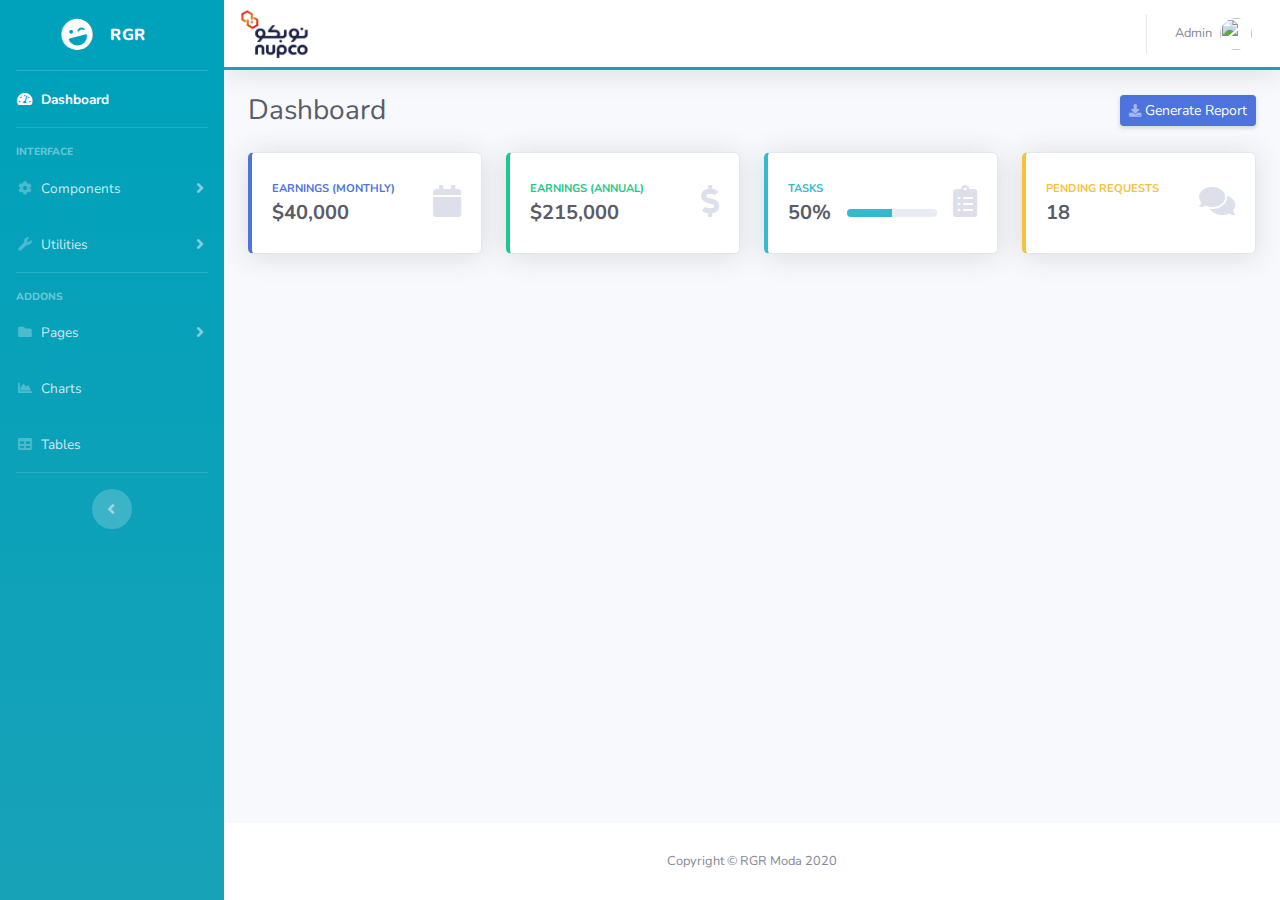
==== index.html @ c27cf65d "first commit" ====
<!DOCTYPE html>
<html lang="en">

<head>

  <meta charset="utf-8">
  <meta name="theme-color" content="#17a2b8">
  <meta http-equiv="X-UA-Compatible" content="IE=edge">
  <meta name="viewport" content="width=device-width, initial-scale=1.0, maximum-scale=1.0 shrink-to-fit=no, user-scalable=0">
  <link rel="icon" type="image/png" href="assets/img/logo.png" sizes="194x194">
  <meta name="description" content="">
  <meta name="author" content="">

  <title>RGR Admin - Dashboard</title>

  <!-- Custom fonts for this template-->
  <link href="assets/vendor/fontawesome-free/css/all.min.css" rel="stylesheet" type="text/css">
  <link href="https://fonts.googleapis.com/css?family=Nunito:200,200i,300,300i,400,400i,600,600i,700,700i,800,800i,900,900i" rel="stylesheet">

  <!-- Custom styles for this template-->
  <link href="assets/css/style2.min.css" rel="stylesheet">

</head>

<body id="page-top">

  <!-- Page Wrapper -->
  <div id="wrapper">

    <!-- Sidebar -->
    <ul class="navbar-nav bg-gradient-primary sidebar sidebar-dark accordion" id="accordionSidebar">

      <!-- Sidebar - Brand -->
      <a class="sidebar-brand d-flex align-items-center justify-content-center" href="index.html">
        <div class="sidebar-brand-icon rotate-n-15">
          <i class="fas fa-laugh-wink"></i>
        </div>
        <div class="sidebar-brand-text mx-3">RGR <sup></sup></div>
      </a>

      <!-- Divider -->
      <hr class="sidebar-divider my-0">

      <!-- Nav Item - Dashboard -->
      <li class="nav-item active">
        <a class="nav-link" href="index.html">
          <i class="fas fa-fw fa-tachometer-alt"></i>
          <span>Dashboard</span></a>
      </li>

      <!-- Divider -->
      <hr class="sidebar-divider">

      <!-- Heading -->
      <div class="sidebar-heading">
        Interface
      </div>

      <!-- Nav Item - Pages Collapse Menu -->
      <li class="nav-item">
        <a class="nav-link collapsed" href="#" data-toggle="collapse" data-target="#collapseTwo" aria-expanded="true" aria-controls="collapseTwo">
          <i class="fas fa-fw fa-cog"></i>
          <span>Components</span>
        </a>
        <div id="collapseTwo" class="collapse" aria-labelledby="headingTwo" data-parent="#accordionSidebar">
          <div class="bg-white py-2 collapse-inner rounded">
            <h6 class="collapse-header">Custom Components:</h6>
            <a class="collapse-item" href="blank.html">Buttons</a>
            <a class="collapse-item" href="blank.html">Cards</a>
          </div>
        </div>
      </li>

      <!-- Nav Item - Utilities Collapse Menu -->
      <li class="nav-item">
        <a class="nav-link collapsed" href="#" data-toggle="collapse" data-target="#collapseUtilities" aria-expanded="true" aria-controls="collapseUtilities">
          <i class="fas fa-fw fa-wrench"></i>
          <span>Utilities</span>
        </a>
        <div id="collapseUtilities" class="collapse" aria-labelledby="headingUtilities" data-parent="#accordionSidebar">
          <div class="bg-white py-2 collapse-inner rounded">
            <h6 class="collapse-header">Custom Utilities:</h6>
            <a class="collapse-item" href="blank.html">Colors</a>
            <a class="collapse-item" href="blank.html">Borders</a>
            <a class="collapse-item" href="blank.html">Animations</a>
            <a class="collapse-item" href="blank.html">Other</a>
          </div>
        </div>
      </li>

      <!-- Divider -->
      <hr class="sidebar-divider">

      <!-- Heading -->
      <div class="sidebar-heading">
        Addons
      </div>

      <!-- Nav Item - Pages Collapse Menu -->
      <li class="nav-item">
        <a class="nav-link collapsed" href="#" data-toggle="collapse" data-target="#collapsePages" aria-expanded="true" aria-controls="collapsePages">
          <i class="fas fa-fw fa-folder"></i>
          <span>Pages</span>
        </a>
        <div id="collapsePages" class="collapse" aria-labelledby="headingPages" data-parent="#accordionSidebar">
          <div class="bg-white py-2 collapse-inner rounded">
            <h6 class="collapse-header">Login Screens:</h6>
            <a class="collapse-item" href="login.html">Login</a>
            <a class="collapse-item" href="blank.html">Register</a>
            <a class="collapse-item" href="blank.html">Forgot Password</a>
            <div class="collapse-divider"></div>
            <h6 class="collapse-header">Other Pages:</h6>
            <a class="collapse-item" href="404.html">404 Page</a>
            <a class="collapse-item" href="blank.html">Blank Page</a>
          </div>
        </div>
      </li>

      <!-- Nav Item - Charts -->
      <li class="nav-item">
        <a class="nav-link" href="blank.html">
          <i class="fas fa-fw fa-chart-area"></i>
          <span>Charts</span></a>
      </li>

      <!-- Nav Item - Tables -->
      <li class="nav-item">
        <a class="nav-link" href="tables.html">
          <i class="fas fa-fw fa-table"></i>
          <span>Tables</span></a>
      </li>

      <!-- Divider -->
      <hr class="sidebar-divider d-none d-md-block">

      <!-- Sidebar Toggler (Sidebar) -->
      <div class="text-center d-none d-md-inline">
        <button class="rounded-circle border-0" id="sidebarToggle"></button>
      </div>

    </ul>
    <!-- End of Sidebar -->

    <!-- Content Wrapper -->
    <div id="content-wrapper" class="d-flex flex-column">

      <!-- Main Content -->
      <div id="content">

        <!-- Topbar -->
        <nav class="navbar navbar-expand navbar-light bg-white topbar mb-4 static-top shadow br-darkskyblue">

          <!-- Sidebar Toggle (Topbar) -->
          <button id="sidebarToggleTop" class="btn btn-link d-md-none rounded-circle mr-3">
            <i class="fa fa-bars"></i>
          </button>
          <a href="" class="navbar-brand"> 
            <img src="assets/img/logo.png" style="height: 50px; width: auto">
          </a>

          <!-- Topbar Navbar -->
          <ul class="navbar-nav ml-auto">  
            

            <div class="topbar-divider d-none d-sm-block"></div>

            <!-- Nav Item - User Information -->
            <li class="nav-item dropdown no-arrow">
              <a class="nav-link dropdown-toggle" href="#" id="userDropdown" role="button" data-toggle="dropdown" aria-haspopup="true" aria-expanded="false">
                <span class="mr-2 d-none d-lg-inline text-gray-600 small">Admin</span>
                <img class="img-profile rounded-circle" src="https://source.unsplash.com/WLUHO9A_xik/60x60">
              </a>
              <!-- Dropdown - User Information -->
              <div class="dropdown-menu dropdown-menu-right shadow animated--grow-in" aria-labelledby="userDropdown">
                <div class="dropdown-divider"></div>
                <a class="dropdown-item" href="#" data-toggle="modal" data-target="#logoutModal">
                  <i class="fas fa-sign-out-alt fa-sm fa-fw mr-2 text-gray-400"></i>
                  Logout
                </a>
              </div>
            </li>

          </ul>

        </nav>
        <!-- End of Topbar -->

        <!-- Begin Page Content -->
        <div class="container-fluid">

          <!-- Page Heading -->
          <div class="d-sm-flex align-items-center justify-content-between mb-4">
            <h1 class="h3 mb-0 text-gray-800">Dashboard</h1>
            <a href="#" class="d-none d-sm-inline-block btn btn-sm btn-primary shadow-sm"><i class="fas fa-download fa-sm text-white-50"></i> Generate Report</a>
          </div>

          <!-- Content Row -->
          <div class="row">

            <!-- Earnings (Monthly) Card Example -->
            <div class="col-xl-3 col-md-6 mb-4">
              <div class="card border-left-primary shadow h-100 py-2">
                <div class="card-body">
                  <div class="row no-gutters align-items-center">
                    <div class="col mr-2">
                      <div class="text-xs font-weight-bold text-primary text-uppercase mb-1">Earnings (Monthly)</div>
                      <div class="h5 mb-0 font-weight-bold text-gray-800">$40,000</div>
                    </div>
                    <div class="col-auto">
                      <i class="fas fa-calendar fa-2x text-gray-300"></i>
                    </div>
                  </div>
                </div>
              </div>
            </div>

            <!-- Earnings (Monthly) Card Example -->
            <div class="col-xl-3 col-md-6 mb-4">
              <div class="card border-left-success shadow h-100 py-2">
                <div class="card-body">
                  <div class="row no-gutters align-items-center">
                    <div class="col mr-2">
                      <div class="text-xs font-weight-bold text-success text-uppercase mb-1">Earnings (Annual)</div>
                      <div class="h5 mb-0 font-weight-bold text-gray-800">$215,000</div>
                    </div>
                    <div class="col-auto">
                      <i class="fas fa-dollar-sign fa-2x text-gray-300"></i>
                    </div>
                  </div>
                </div>
              </div>
            </div>

            <!-- Earnings (Monthly) Card Example -->
            <div class="col-xl-3 col-md-6 mb-4">
              <div class="card border-left-info shadow h-100 py-2">
                <div class="card-body">
                  <div class="row no-gutters align-items-center">
                    <div class="col mr-2">
                      <div class="text-xs font-weight-bold text-info text-uppercase mb-1">Tasks</div>
                      <div class="row no-gutters align-items-center">
                        <div class="col-auto">
                          <div class="h5 mb-0 mr-3 font-weight-bold text-gray-800">50%</div>
                        </div>
                        <div class="col">
                          <div class="progress progress-sm mr-2">
                            <div class="progress-bar bg-info" role="progressbar" style="width: 50%" aria-valuenow="50" aria-valuemin="0" aria-valuemax="100"></div>
                          </div>
                        </div>
                      </div>
                    </div>
                    <div class="col-auto">
                      <i class="fas fa-clipboard-list fa-2x text-gray-300"></i>
                    </div>
                  </div>
                </div>
              </div>
            </div>

            <!-- Pending Requests Card Example -->
            <div class="col-xl-3 col-md-6 mb-4">
              <div class="card border-left-warning shadow h-100 py-2">
                <div class="card-body">
                  <div class="row no-gutters align-items-center">
                    <div class="col mr-2">
                      <div class="text-xs font-weight-bold text-warning text-uppercase mb-1">Pending Requests</div>
                      <div class="h5 mb-0 font-weight-bold text-gray-800">18</div>
                    </div>
                    <div class="col-auto">
                      <i class="fas fa-comments fa-2x text-gray-300"></i>
                    </div>
                  </div>
                </div>
              </div>
            </div>
          </div>

        </div>
        <!-- /.container-fluid -->

      </div>
      <!-- End of Main Content -->

      <!-- Footer -->
      <footer class="sticky-footer bg-white">
        <div class="container my-auto">
          <div class="copyright text-center my-auto">
            <span>Copyright &copy; RGR Moda 2020</span>
          </div>
        </div>
      </footer>
      <!-- End of Footer -->

    </div>
    <!-- End of Content Wrapper -->

  </div>
  <!-- End of Page Wrapper -->

  <!-- Scroll to Top Button-->
  <a class="scroll-to-top rounded" href="#page-top">
    <i class="fas fa-angle-up"></i>
  </a>

  <!-- Logout Modal-->
  <div class="modal fade" id="logoutModal" tabindex="-1" role="dialog" aria-labelledby="exampleModalLabel" aria-hidden="true">
    <div class="modal-dialog" role="document">
      <div class="modal-content">
        <div class="modal-header">
          <h5 class="modal-title" id="exampleModalLabel">Ready to Leave?</h5>
          <button class="close" type="button" data-dismiss="modal" aria-label="Close">
            <span aria-hidden="true">×</span>
          </button>
        </div>
        <div class="modal-body">Select "Logout" below if you are ready to end your current session.</div>
        <div class="modal-footer">
          <button class="btn btn-secondary" type="button" data-dismiss="modal">Cancel</button>
          <a class="btn btn-primary" href="login.html">Logout</a>
        </div>
      </div>
    </div>
  </div>

  <!-- Bootstrap core JavaScript-->
  <script src="assets/vendor/jquery/jquery.min.js"></script>
  <script src="assets/vendor/bootstrap/js/bootstrap.bundle.min.js"></script>

  <!-- Core plugin JavaScript-->
  <script src="assets/vendor/jquery-easing/jquery.easing.min.js"></script>

  <!-- Custom scripts for all pages-->
  <script src="assets/js/script2.min.js"></script>

  <!-- Page level plugins -->
  <script src="assets/vendor/chart.js/Chart.min.js"></script>

  <!-- Page level custom scripts -->
  <script src="assets/js/demo/chart-area-demo.js"></script>
  <script src="assets/js/demo/chart-pie-demo.js"></script>

</body>

</html>
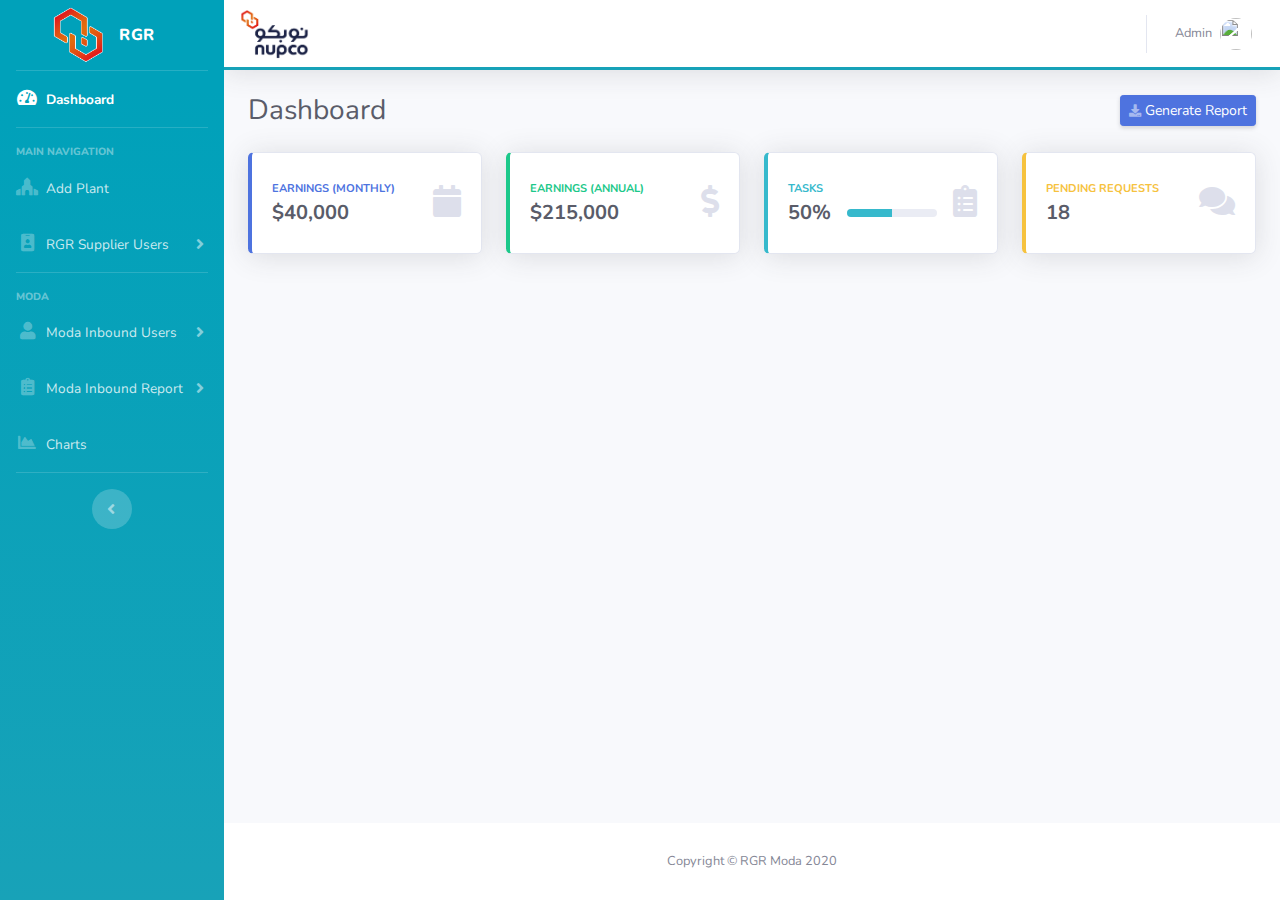
==== commit 3e2f61f5: "ui changes" ====
--- a/index.html
+++ b/index.html
@@ -32,8 +32,8 @@
 
       <!-- Sidebar - Brand -->
       <a class="sidebar-brand d-flex align-items-center justify-content-center" href="index.html">
-        <div class="sidebar-brand-icon rotate-n-15">
-          <i class="fas fa-laugh-wink"></i>
+        <div class="sidebar-brand-icon rotate-n-15" style="transform: rotate(0deg);">
+          <img src="assets/img/ico3.png" style="height: auto;width: 50px;">
         </div>
         <div class="sidebar-brand-text mx-3">RGR <sup></sup></div>
       </a>
@@ -44,7 +44,7 @@
       <!-- Nav Item - Dashboard -->
       <li class="nav-item active">
         <a class="nav-link" href="index.html">
-          <i class="fas fa-fw fa-tachometer-alt"></i>
+          <i class="fas fa-fw fa-tachometer-alt" style="font-size: 1.10rem;"></i>
           <span>Dashboard</span></a>
       </li>
 
@@ -53,11 +53,18 @@
 
       <!-- Heading -->
       <div class="sidebar-heading">
-        Interface
-      </div>
+        Main Navigation
+      </div>
+
+      <!-- Nav Item - add plant -->
+      <li class="nav-item">
+        <a class="nav-link" href="blank.html">
+          <i class="fas fa-fw fa-place-of-worship" style="font-size: 1.10rem;"></i>
+          <span>Add Plant</span></a>
+      </li>
 
       <!-- Nav Item - Pages Collapse Menu -->
-      <li class="nav-item">
+      <!-- <li class="nav-item">
         <a class="nav-link collapsed" href="#" data-toggle="collapse" data-target="#collapseTwo" aria-expanded="true" aria-controls="collapseTwo">
           <i class="fas fa-fw fa-cog"></i>
           <span>Components</span>
@@ -69,21 +76,19 @@
             <a class="collapse-item" href="blank.html">Cards</a>
           </div>
         </div>
-      </li>
-
-      <!-- Nav Item - Utilities Collapse Menu -->
-      <li class="nav-item">
-        <a class="nav-link collapsed" href="#" data-toggle="collapse" data-target="#collapseUtilities" aria-expanded="true" aria-controls="collapseUtilities">
-          <i class="fas fa-fw fa-wrench"></i>
-          <span>Utilities</span>
+      </li> -->
+
+      <!-- Nav Item - RGR Supplier Users -->
+      <li class="nav-item">
+        <a class="nav-link collapsed" href="#" data-toggle="collapse" data-target="#collapsergruser" aria-expanded="true" aria-controls="collapsergruser">
+          <i class="fas fa-fw fa-id-badge" style="font-size: 1.10rem;"></i>
+          <span>RGR Supplier Users</span>
         </a>
-        <div id="collapseUtilities" class="collapse" aria-labelledby="headingUtilities" data-parent="#accordionSidebar">
+        <div id="collapsergruser" class="collapse" aria-labelledby="headingrgruser" data-parent="#accordionSidebar">
           <div class="bg-white py-2 collapse-inner rounded">
-            <h6 class="collapse-header">Custom Utilities:</h6>
-            <a class="collapse-item" href="blank.html">Colors</a>
-            <a class="collapse-item" href="blank.html">Borders</a>
-            <a class="collapse-item" href="blank.html">Animations</a>
-            <a class="collapse-item" href="blank.html">Other</a>
+            <h6 class="collapse-header">Options:</h6>
+            <a class="collapse-item" href="add_user.html"><i class="fas fa-fw fa-user-plus"></i> Add User</a>
+            <a class="collapse-item" href="user_list.html"><i class="fas fa-fw fa-bars"></i> User List</a>
           </div>
         </div>
       </li>
@@ -93,42 +98,54 @@
 
       <!-- Heading -->
       <div class="sidebar-heading">
-        Addons
-      </div>
-
-      <!-- Nav Item - Pages Collapse Menu -->
-      <li class="nav-item">
-        <a class="nav-link collapsed" href="#" data-toggle="collapse" data-target="#collapsePages" aria-expanded="true" aria-controls="collapsePages">
-          <i class="fas fa-fw fa-folder"></i>
-          <span>Pages</span>
+        Moda
+      </div>
+
+      <!-- Nav Item - Moda Inbound Users-->
+      <li class="nav-item">
+        <a class="nav-link collapsed" href="#" data-toggle="collapse" data-target="#collapseInboundUser" aria-expanded="true" aria-controls="collapseInboundUser">
+          <i class="fas fa-fw fa-user" style="font-size: 1.10rem;"></i>
+          <span>Moda Inbound Users</span>
         </a>
-        <div id="collapsePages" class="collapse" aria-labelledby="headingPages" data-parent="#accordionSidebar">
+        <div id="collapseInboundUser" class="collapse" aria-labelledby="headingInboundUser" data-parent="#accordionSidebar">
           <div class="bg-white py-2 collapse-inner rounded">
-            <h6 class="collapse-header">Login Screens:</h6>
-            <a class="collapse-item" href="login.html">Login</a>
-            <a class="collapse-item" href="blank.html">Register</a>
-            <a class="collapse-item" href="blank.html">Forgot Password</a>
-            <div class="collapse-divider"></div>
-            <h6 class="collapse-header">Other Pages:</h6>
-            <a class="collapse-item" href="404.html">404 Page</a>
-            <a class="collapse-item" href="blank.html">Blank Page</a>
-          </div>
-        </div>
-      </li>
+            <h6 class="collapse-header">Options:</h6>
+            <a class="collapse-item" href="moda_add_user.html"><i class="fas fa-fw fa-user-plus"></i> Add User</a>
+            <a class="collapse-item" href="moda_user_list.html"><i class="fas fa-fw fa-bars"></i> User List</a>
+          </div>
+        </div>
+      </li>
+
+      <!-- Nav Item - Moda Inbound Report-->
+      <li class="nav-item">
+        <a class="nav-link collapsed" href="#" data-toggle="collapse" data-target="#collapseInboundReport" aria-expanded="true" aria-controls="collapseInboundReport">
+          <i class="fas fa-fw fa-clipboard-list" style="font-size: 1.10rem;"></i>
+          <span>Moda Inbound Report</span>
+        </a>
+        <div id="collapseInboundReport" class="collapse" aria-labelledby="headingInboundReport" data-parent="#accordionSidebar">
+          <div class="bg-white py-2 collapse-inner rounded">
+            <h6 class="collapse-header">Options:</h6>
+            <a class="collapse-item" href="moda_add_user.html"><i class="fas fa-fw fa-user-plus"></i> Add User</a>
+            <a class="collapse-item" href="moda_user_list.html"><i class="fas fa-fw fa-bars"></i> User List</a>
+          </div>
+        </div>
+      </li>
+
+  
 
       <!-- Nav Item - Charts -->
       <li class="nav-item">
         <a class="nav-link" href="blank.html">
-          <i class="fas fa-fw fa-chart-area"></i>
+          <i class="fas fa-fw fa-chart-area" style="font-size: 1.10rem;"></i>
           <span>Charts</span></a>
       </li>
 
       <!-- Nav Item - Tables -->
-      <li class="nav-item">
+      <!-- <li class="nav-item">
         <a class="nav-link" href="tables.html">
           <i class="fas fa-fw fa-table"></i>
           <span>Tables</span></a>
-      </li>
+      </li> -->
 
       <!-- Divider -->
       <hr class="sidebar-divider d-none d-md-block">
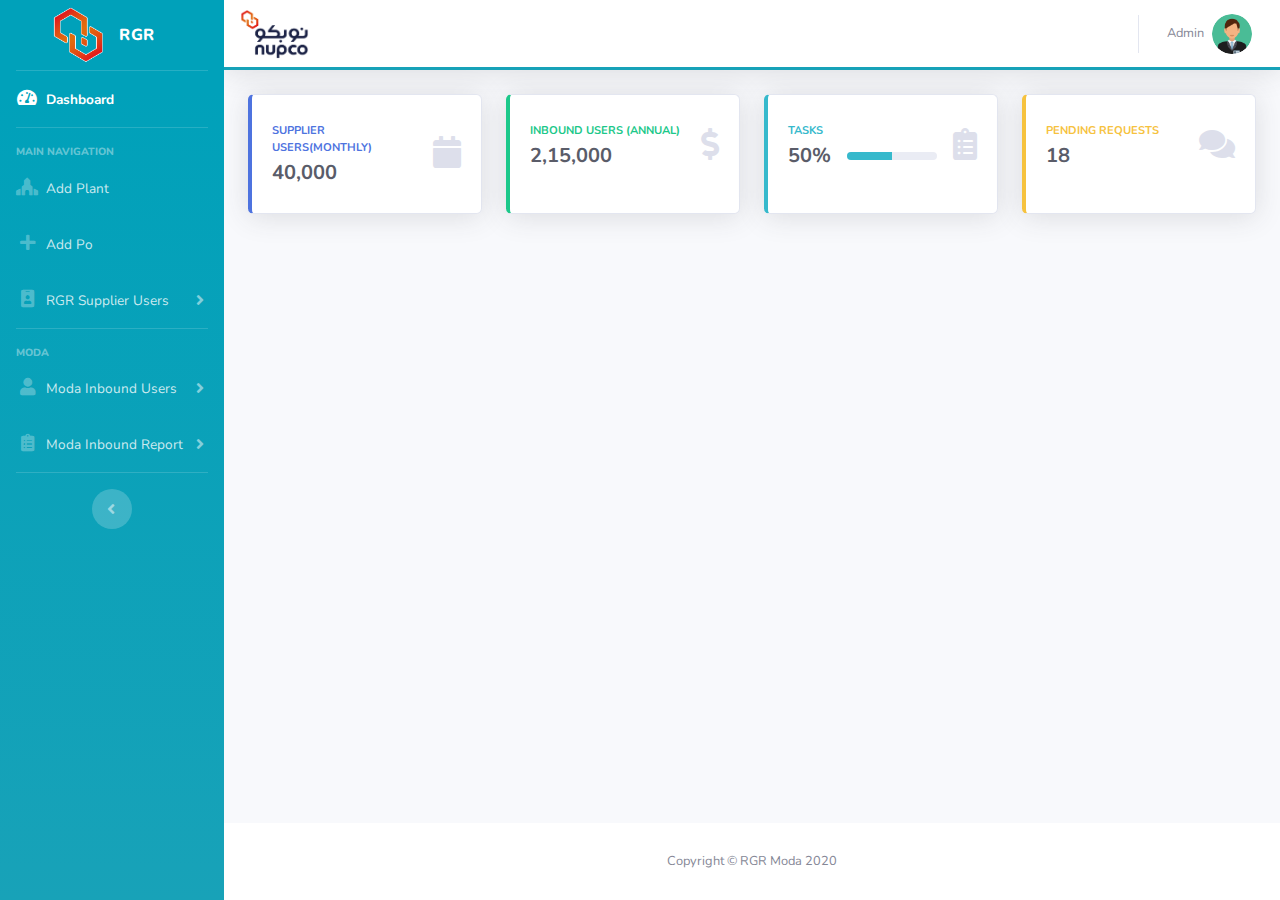
==== commit 205af904: "add plant adding" ====
--- a/index.html
+++ b/index.html
@@ -58,10 +58,18 @@
 
       <!-- Nav Item - add plant -->
       <li class="nav-item">
-        <a class="nav-link" href="blank.html">
+        <a class="nav-link" href="add_plant.html">
           <i class="fas fa-fw fa-place-of-worship" style="font-size: 1.10rem;"></i>
           <span>Add Plant</span></a>
       </li>
+
+      <!-- Nav Item - Charts -->
+      <li class="nav-item">
+        <a class="nav-link" href="add_po.html">
+          <i class="fas fa-fw fa-plus" style="font-size: 1.10rem;"></i>
+          <span>Add Po</span></a>
+      </li>
+
 
       <!-- Nav Item - Pages Collapse Menu -->
       <!-- <li class="nav-item">
@@ -87,8 +95,8 @@
         <div id="collapsergruser" class="collapse" aria-labelledby="headingrgruser" data-parent="#accordionSidebar">
           <div class="bg-white py-2 collapse-inner rounded">
             <h6 class="collapse-header">Options:</h6>
-            <a class="collapse-item" href="add_user.html"><i class="fas fa-fw fa-user-plus"></i> Add User</a>
-            <a class="collapse-item" href="user_list.html"><i class="fas fa-fw fa-bars"></i> User List</a>
+            <a class="collapse-item" href="rgr_add_user.html"><i class="fas fa-fw fa-user-plus"></i> Add User</a>
+            <a class="collapse-item" href="rgr_user_list.html"><i class="fas fa-fw fa-bars"></i> User List</a>
           </div>
         </div>
       </li>
@@ -110,8 +118,8 @@
         <div id="collapseInboundUser" class="collapse" aria-labelledby="headingInboundUser" data-parent="#accordionSidebar">
           <div class="bg-white py-2 collapse-inner rounded">
             <h6 class="collapse-header">Options:</h6>
-            <a class="collapse-item" href="moda_add_user.html"><i class="fas fa-fw fa-user-plus"></i> Add User</a>
-            <a class="collapse-item" href="moda_user_list.html"><i class="fas fa-fw fa-bars"></i> User List</a>
+            <a class="collapse-item" href="inbound_user_add_user.html"><i class="fas fa-fw fa-user-plus"></i> Add User</a>
+            <a class="collapse-item" href="inbound_user_user_list.html"><i class="fas fa-fw fa-bars"></i> User List</a>
           </div>
         </div>
       </li>
@@ -125,19 +133,10 @@
         <div id="collapseInboundReport" class="collapse" aria-labelledby="headingInboundReport" data-parent="#accordionSidebar">
           <div class="bg-white py-2 collapse-inner rounded">
             <h6 class="collapse-header">Options:</h6>
-            <a class="collapse-item" href="moda_add_user.html"><i class="fas fa-fw fa-user-plus"></i> Add User</a>
-            <a class="collapse-item" href="moda_user_list.html"><i class="fas fa-fw fa-bars"></i> User List</a>
-          </div>
-        </div>
-      </li>
-
-  
-
-      <!-- Nav Item - Charts -->
-      <li class="nav-item">
-        <a class="nav-link" href="blank.html">
-          <i class="fas fa-fw fa-chart-area" style="font-size: 1.10rem;"></i>
-          <span>Charts</span></a>
+            <a class="collapse-item" href="inbound_report_add_user.html"><i class="fas fa-fw fa-user-plus"></i> Add User</a>
+            <a class="collapse-item" href="inbound_report_user_list.html"><i class="fas fa-fw fa-bars"></i> User List</a>
+          </div>
+        </div>
       </li>
 
       <!-- Nav Item - Tables -->
@@ -185,7 +184,7 @@
             <li class="nav-item dropdown no-arrow">
               <a class="nav-link dropdown-toggle" href="#" id="userDropdown" role="button" data-toggle="dropdown" aria-haspopup="true" aria-expanded="false">
                 <span class="mr-2 d-none d-lg-inline text-gray-600 small">Admin</span>
-                <img class="img-profile rounded-circle" src="https://source.unsplash.com/WLUHO9A_xik/60x60">
+                <img class="img-profile rounded-circle" src="assets/img/219986.png" style="height: 40px;width: auto;">
               </a>
               <!-- Dropdown - User Information -->
               <div class="dropdown-menu dropdown-menu-right shadow animated--grow-in" aria-labelledby="userDropdown">
@@ -206,10 +205,10 @@
         <div class="container-fluid">
 
           <!-- Page Heading -->
-          <div class="d-sm-flex align-items-center justify-content-between mb-4">
+          <!-- <div class="d-sm-flex align-items-center justify-content-between mb-4">
             <h1 class="h3 mb-0 text-gray-800">Dashboard</h1>
             <a href="#" class="d-none d-sm-inline-block btn btn-sm btn-primary shadow-sm"><i class="fas fa-download fa-sm text-white-50"></i> Generate Report</a>
-          </div>
+          </div> -->
 
           <!-- Content Row -->
           <div class="row">
@@ -220,8 +219,8 @@
                 <div class="card-body">
                   <div class="row no-gutters align-items-center">
                     <div class="col mr-2">
-                      <div class="text-xs font-weight-bold text-primary text-uppercase mb-1">Earnings (Monthly)</div>
-                      <div class="h5 mb-0 font-weight-bold text-gray-800">$40,000</div>
+                      <div class="text-xs font-weight-bold text-primary text-uppercase mb-1">Supplier Users(Monthly)</div>
+                      <div class="h5 mb-0 font-weight-bold text-gray-800">40,000</div>
                     </div>
                     <div class="col-auto">
                       <i class="fas fa-calendar fa-2x text-gray-300"></i>
@@ -237,8 +236,8 @@
                 <div class="card-body">
                   <div class="row no-gutters align-items-center">
                     <div class="col mr-2">
-                      <div class="text-xs font-weight-bold text-success text-uppercase mb-1">Earnings (Annual)</div>
-                      <div class="h5 mb-0 font-weight-bold text-gray-800">$215,000</div>
+                      <div class="text-xs font-weight-bold text-success text-uppercase mb-1">Inbound Users (Annual)</div>
+                      <div class="h5 mb-0 font-weight-bold text-gray-800">2,15,000</div>
                     </div>
                     <div class="col-auto">
                       <i class="fas fa-dollar-sign fa-2x text-gray-300"></i>
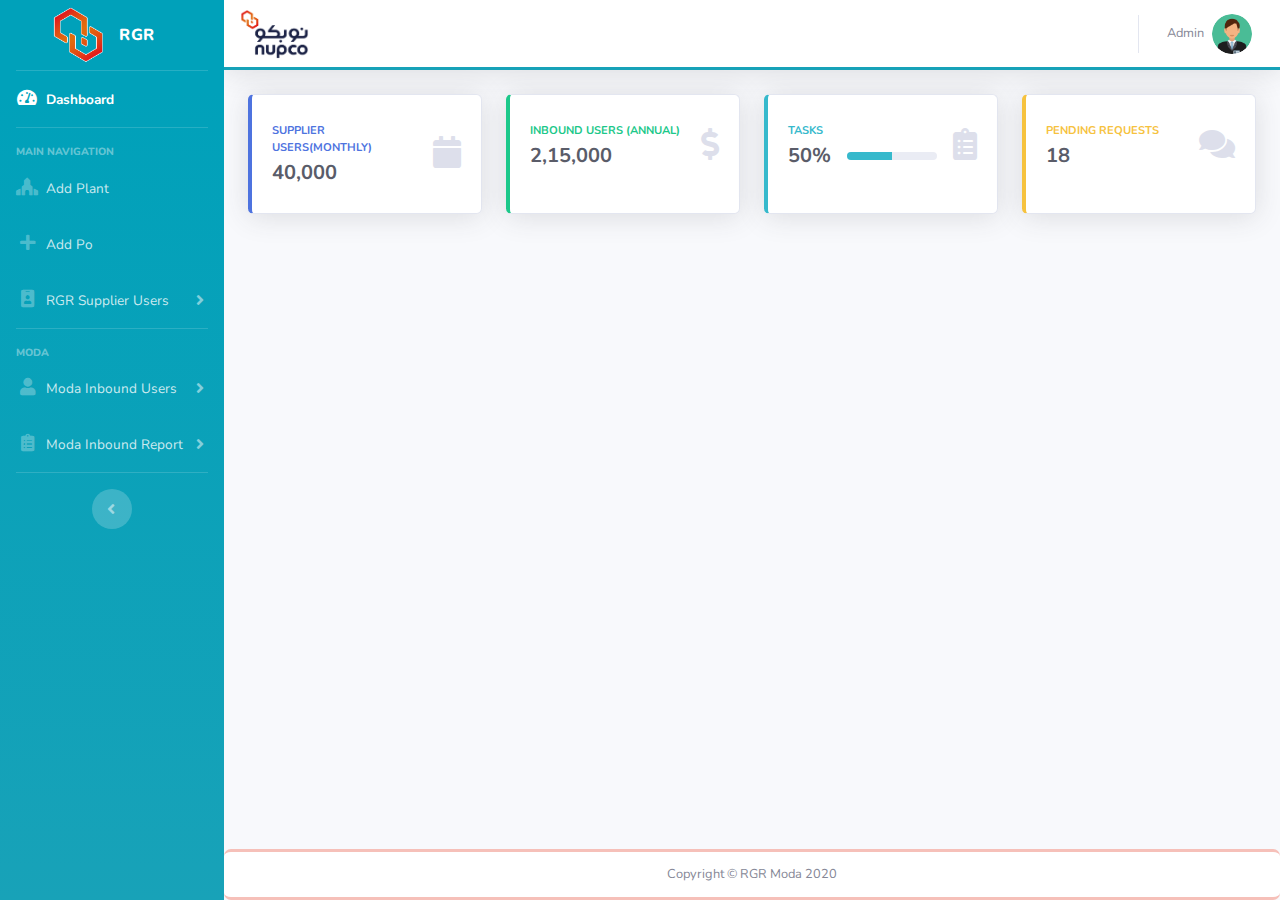
==== commit 5df317a4: "footer border color change" ====
--- a/index.html
+++ b/index.html
@@ -298,7 +298,7 @@
       <!-- End of Main Content -->
 
       <!-- Footer -->
-      <footer class="sticky-footer bg-white">
+      <footer class="sticky-footer bg-white" style="border-top: 3px solid #e22d184d;border-radius: 7px;border-bottom: 3px solid #e22d184d;">
         <div class="container my-auto">
           <div class="copyright text-center my-auto">
             <span>Copyright &copy; RGR Moda 2020</span>
